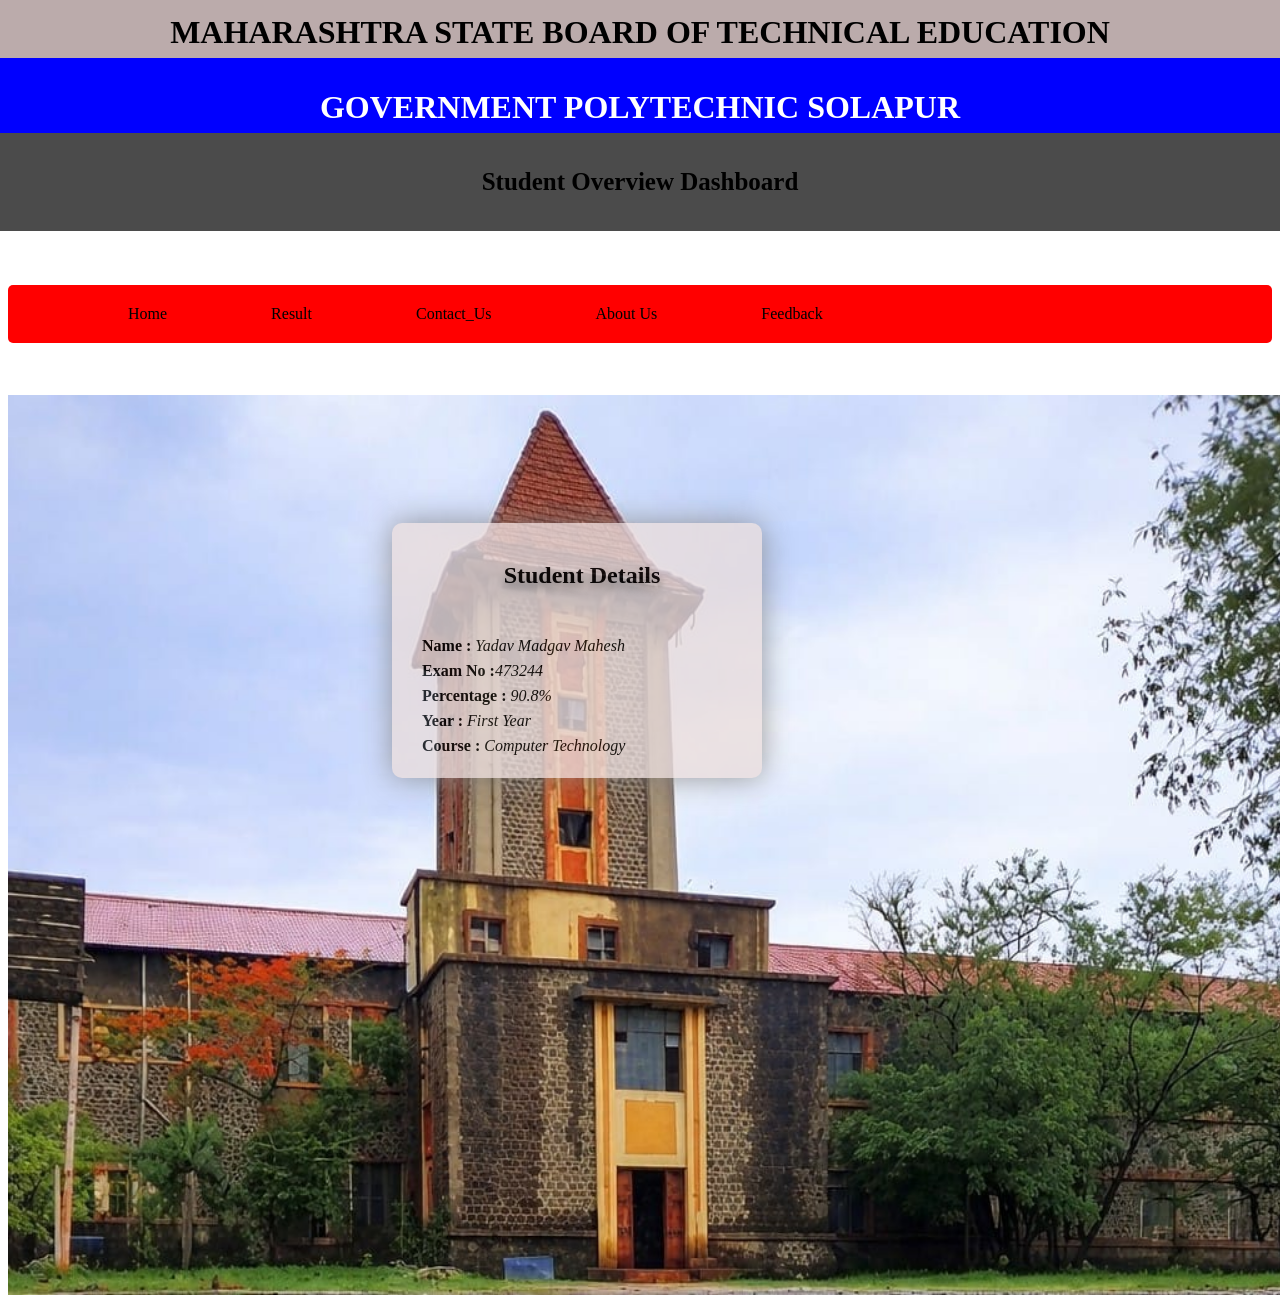
==== index.html @ 22a01325 "Add files via upload" ====
<html>
<head>
  <title>WPD Microproject</title>
  <style>
    .heading1{
      text-align:center;
      background-color:rgb(187, 171, 171);
      font-family:serif;
      margin: -25px;
      padding: 10px;
    }
    .heading2{
      text-align: center;
      background-color: blue;
      color: white;
      margin:-25px;
      padding: 10px;
    }
    p{
      font-family:cursive;
      font-weight:bold;
      font-size:25px;
    }
    .title{
      text-align: center;
      background-color: #4b4b4b;
      margin: -25px;
      padding: 10px;
      margin-bottom: 20px;
    }
    h2{
      text-align:center;
      text-shadow:0px 5px 10px grey;
    }
    nav ol li{
      list-style: none;
      margin: 20px;
      display:inline-flex;
      flex-direction: row;
      word-spacing: 20%;
    }
    nav{
      background-color: red;
      border-radius:5px;
    }
    img{
      position: absolute;
      width: 100%;
      height: 100%;
    }
    li:hover{
      text-decoration:underline white;
    }
    a{
      text-decoration: none;
      color: black;
      padding-left:60px;
    }
    .detail{
      position: absolute;
      background-color:#e9dddd;
      margin-top: 10%;
      margin-left: 30%;
      opacity: 80%;
      line-height: 25px;
      width: 25%;
      padding:20px;
      padding-left:30px;
      border-radius: 10px;
      box-shadow: 0 0 30px grey;
    }
    
    .footer{
      background-color:#595959;
      padding:5px;
      border-radius:10px;
      margin:30px;
      text-align:center;
      font-size:15px;
    }
  @media (max-width: 600px){
    .heading1,.heading2,.title{
      font-size:10px;
      width: 105%;
    }
    img{
      height:50%;
      
    }
    .detail{
      width: 55%;

    }
    h2{
      font-size:20px;
    }
    a{
      text-decoration: none;
      display:grid;
      grid-template-columns: row;
      color: black;
      padding-left:10px;
    }
  }
  

  </style>
</head>
<body>
  <div class="heading1">
    <h1>MAHARASHTRA STATE BOARD OF TECHNICAL EDUCATION</h1>
  </div>
  <div class="heading2">
    <h1>GOVERNMENT POLYTECHNIC SOLAPUR</h1>
  </div>
  <div class="title">
    <p>Student Overview Dashboard</p>
  </div>
  <br>
  <nav>
    <ol>
      <li><a href="#home">Home</a></li>
      <li><a href="Certificate.html">Result</a></li>
      <li><a href="contact.html">Contact_Us</a></li>
      <li><a href="about.html">About Us</a></li>
      <li><a href="Feedback.html">Feedback</a></li>
    </ol>
  </nav>
    <br><br>
    <img src="gp.jpg" alt="GPS IMG">
  <div class="detail" id="home">
   <h2>Student Details</h2> <br>
   <b>Name : </b><i>Yadav Madgav Mahesh</i><br>
   <b>Exam No :</b><i>473244</i><br>
   <b>Percentage : </b><i>90.8%</i><br>
   <b>Year : </b><i>First Year</i><br>
   <b>Course : </b><i>Computer Technology</i><br>
  </div>
  <br><br>
   
  <div class="footer">
    <h4>© 2026 Student's marklist certificate</h4>
  </div>
</body>
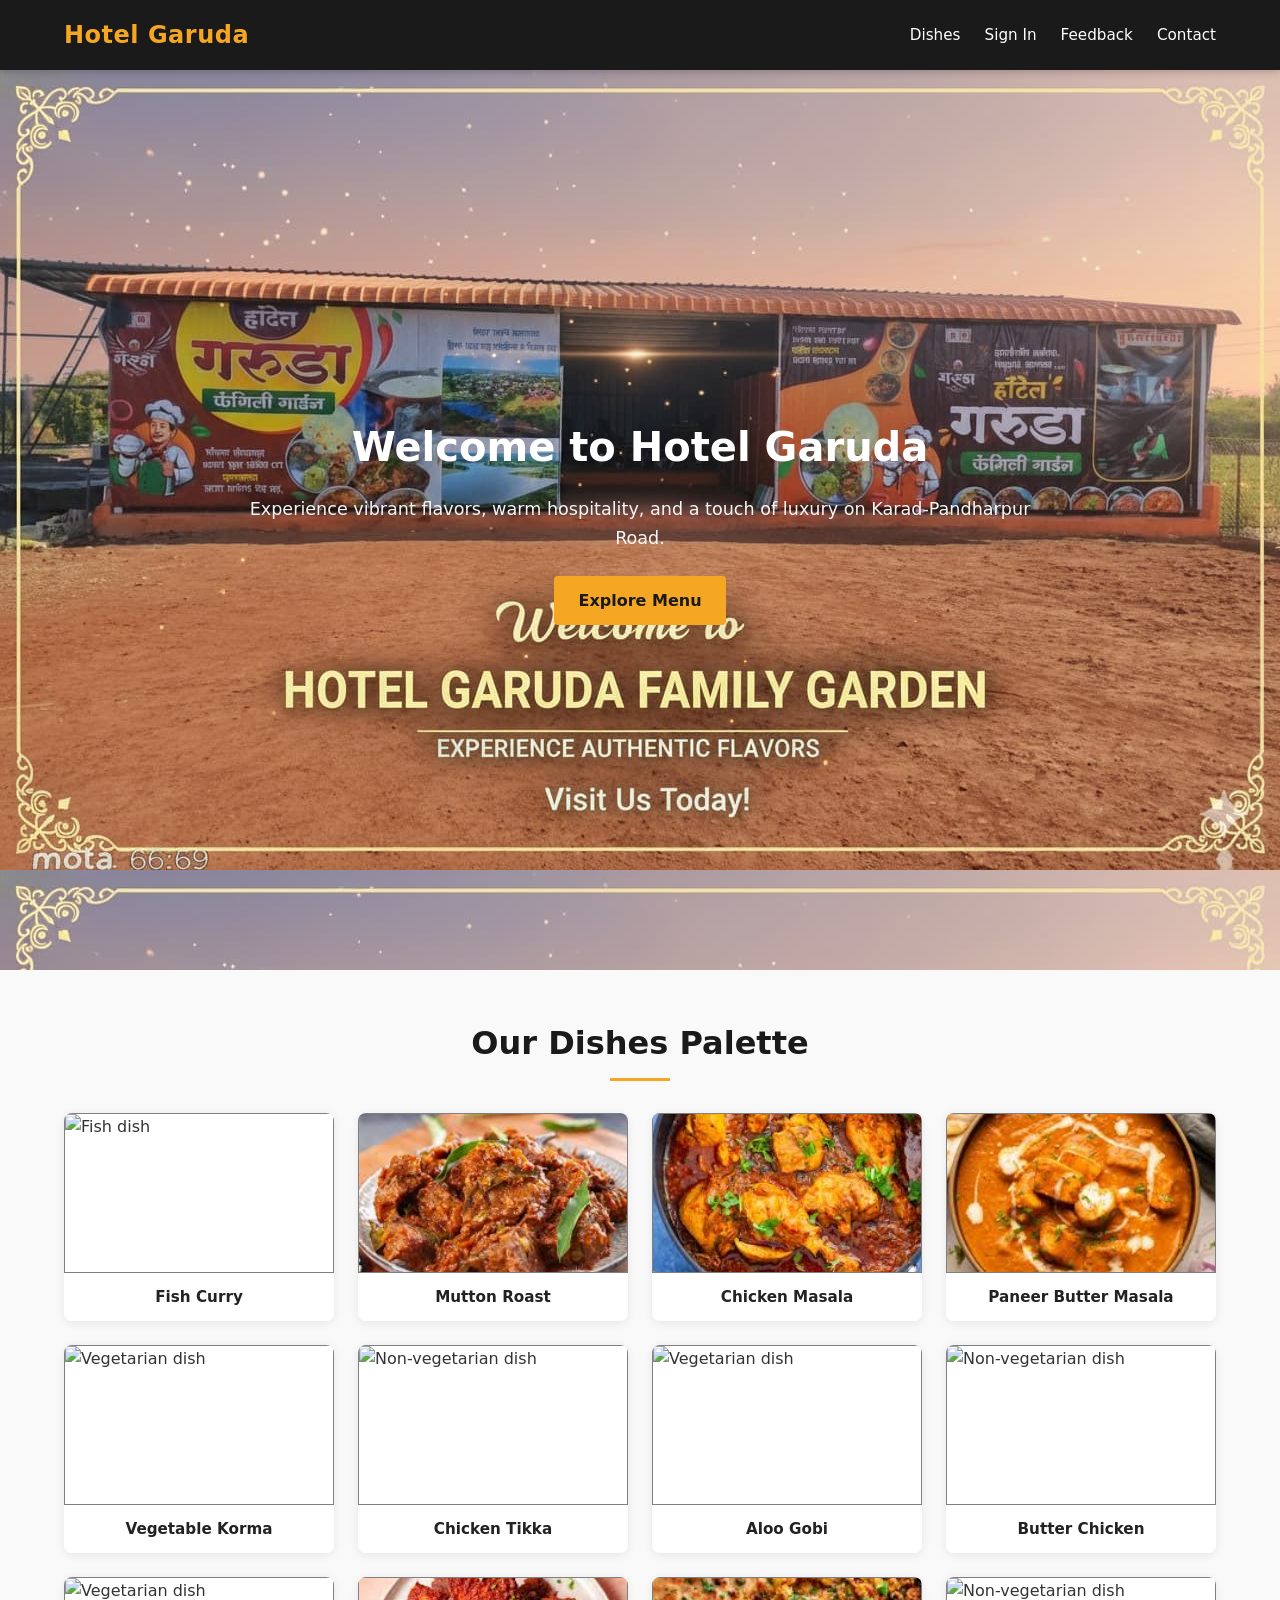
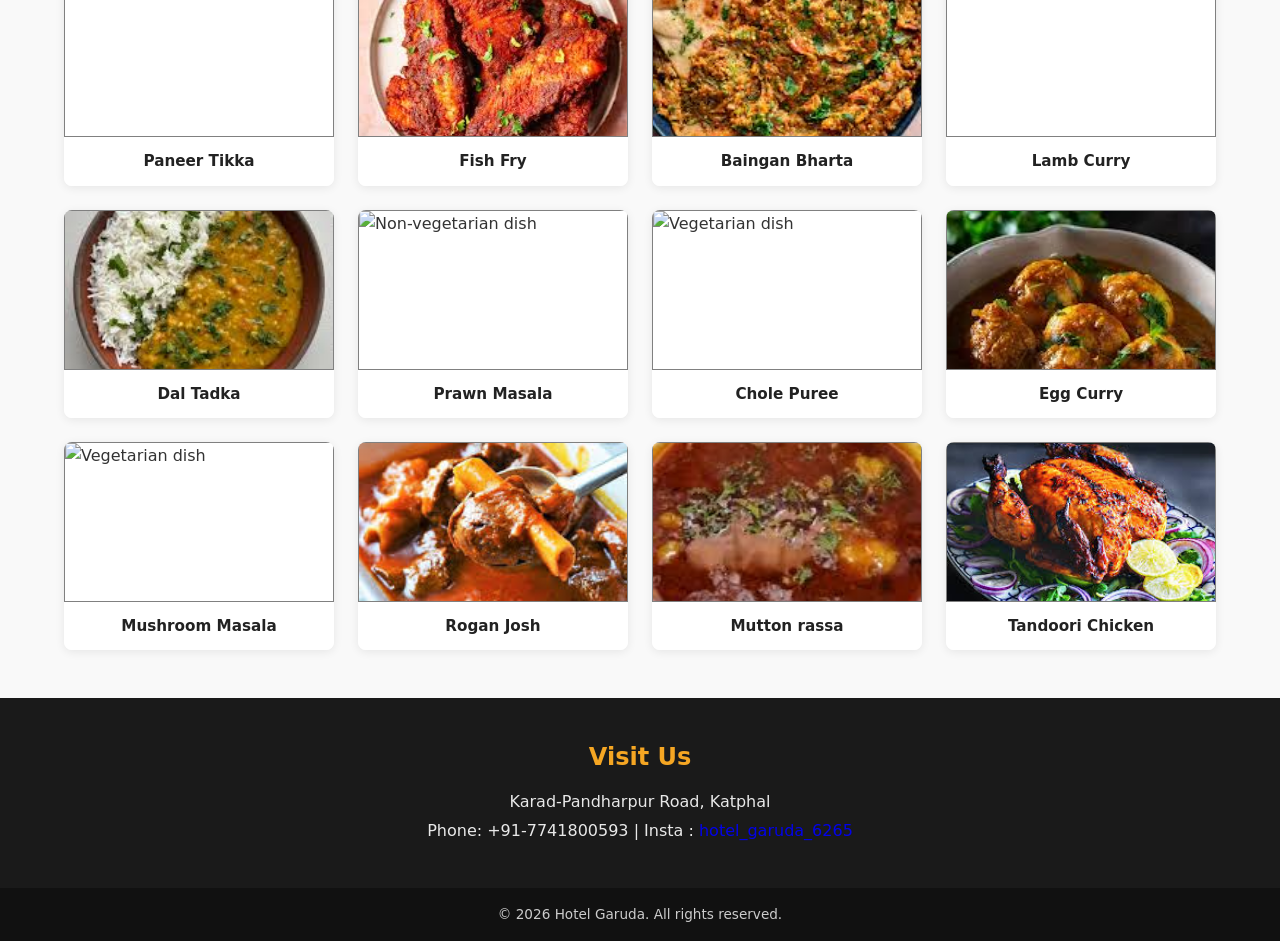
==== commit 2718296d: "Add files via upload" ====
--- a/index.html
+++ b/index.html
@@ -1,144 +1,149 @@
-<html>
-<head>
-  <title>WPD Microproject</title>
-  <style>
-    .heading1{
-      text-align:center;
-      background-color:rgb(187, 171, 171);
-      font-family:serif;
-      margin: -25px;
-      padding: 10px;
-    }
-    .heading2{
-      text-align: center;
-      background-color: blue;
-      color: white;
-      margin:-25px;
-      padding: 10px;
-    }
-    p{
-      font-family:cursive;
-      font-weight:bold;
-      font-size:25px;
-    }
-    .title{
-      text-align: center;
-      background-color: #4b4b4b;
-      margin: -25px;
-      padding: 10px;
-      margin-bottom: 20px;
-    }
-    h2{
-      text-align:center;
-      text-shadow:0px 5px 10px grey;
-    }
-    nav ol li{
-      list-style: none;
-      margin: 20px;
-      display:inline-flex;
-      flex-direction: row;
-      word-spacing: 20%;
-    }
-    nav{
-      background-color: red;
-      border-radius:5px;
-    }
-    img{
-      position: absolute;
-      width: 100%;
-      height: 100%;
-    }
-    li:hover{
-      text-decoration:underline white;
-    }
-    a{
-      text-decoration: none;
-      color: black;
-      padding-left:60px;
-    }
-    .detail{
-      position: absolute;
-      background-color:#e9dddd;
-      margin-top: 10%;
-      margin-left: 30%;
-      opacity: 80%;
-      line-height: 25px;
-      width: 25%;
-      padding:20px;
-      padding-left:30px;
-      border-radius: 10px;
-      box-shadow: 0 0 30px grey;
-    }
-    
-    .footer{
-      background-color:#595959;
-      padding:5px;
-      border-radius:10px;
-      margin:30px;
-      text-align:center;
-      font-size:15px;
-    }
-  @media (max-width: 600px){
-    .heading1,.heading2,.title{
-      font-size:10px;
-      width: 105%;
-    }
-    img{
-      height:50%;
-      
-    }
-    .detail{
-      width: 55%;
-
-    }
-    h2{
-      font-size:20px;
-    }
-    a{
-      text-decoration: none;
-      display:grid;
-      grid-template-columns: row;
-      color: black;
-      padding-left:10px;
-    }
-  }
-  
-
-  </style>
-</head>
-<body>
-  <div class="heading1">
-    <h1>MAHARASHTRA STATE BOARD OF TECHNICAL EDUCATION</h1>
-  </div>
-  <div class="heading2">
-    <h1>GOVERNMENT POLYTECHNIC SOLAPUR</h1>
-  </div>
-  <div class="title">
-    <p>Student Overview Dashboard</p>
-  </div>
-  <br>
-  <nav>
-    <ol>
-      <li><a href="#home">Home</a></li>
-      <li><a href="Certificate.html">Result</a></li>
-      <li><a href="contact.html">Contact_Us</a></li>
-      <li><a href="about.html">About Us</a></li>
-      <li><a href="Feedback.html">Feedback</a></li>
-    </ol>
-  </nav>
-    <br><br>
-    <img src="gp.jpg" alt="GPS IMG">
-  <div class="detail" id="home">
-   <h2>Student Details</h2> <br>
-   <b>Name : </b><i>Yadav Madgav Mahesh</i><br>
-   <b>Exam No :</b><i>473244</i><br>
-   <b>Percentage : </b><i>90.8%</i><br>
-   <b>Year : </b><i>First Year</i><br>
-   <b>Course : </b><i>Computer Technology</i><br>
-  </div>
-  <br><br>
-   
-  <div class="footer">
-    <h4>© 2026 Student's marklist certificate</h4>
-  </div>
-</body>
+<!DOCTYPE html>
+<html lang="en">
+<head>
+<meta charset="utf-8" />
+<meta name="viewport" content="width=device-width, initial-scale=1" />
+<title>Hotel Garuda - Welcome</title>
+<link rel="stylesheet" href="style.css"/>
+</head>
+<body>
+<header class="site-header">
+<nav class="nav">
+<div class="brand">Hotel Garuda</div>
+<ul class="nav-links">
+<li><a href="#dishes">Dishes</a></li>
+<li><a href="signin.html">Sign In</a></li>
+<li><a href="feedback.html">Feedback</a></li>
+<li><a href="#contact">Contact</a></li>
+</ul>
+</nav>
+</header>
+
+<section class="hero">
+<div class="hero-content">
+<h1>Welcome to Hotel Garuda</h1>
+<p>Experience vibrant flavors, warm hospitality, and a touch of luxury on Karad-Pandharpur Road.</p>
+<a class="cta" href="#dishes">Explore Menu</a>
+</div>
+</section>
+
+<section id="dishes" class="dishes-section">
+<h2 class="section-title">Our Dishes Palette</h2>
+<div class="image-grid" aria-label="Dishes grid">
+<!-- 20 dish blocks (4x5) -->
+<!-- Fish Dish -->
+<div class="dish">
+<img src="https://www.licious.in/blog/wp-content/uploads/2020/12/Perfectly-balanced-fish-curry.jpg" alt="Fish dish" />
+<div class="caption">Fish Curry</div>
+</div>
+<!-- Mutton Dish -->
+<div class="dish">
+<img src="[data-uri]" alt="Mutton dish" />
+<div class="caption">Mutton Roast</div>
+</div>
+<!-- Chicken Dish -->
+<div class="dish">
+<img src="[data-uri]" alt="Chicken dish" />
+<div class="caption">Chicken Masala</div>
+</div>
+<!-- Paneer Dish -->
+<div class="dish">
+<img src="[data-uri]" alt="Paneer dish" />
+<div class="caption">Paneer Butter Masala</div>
+</div>
+<!-- Veg Dish 1 -->
+<div class="dish">
+<img src="https://encrypted-tbn0.gstatic.com/images?q=tbn:ANd9GcS2urdXbnL8pIYsx_qNdvzK7BJT7BGexZOrA7jObLTtng&s=10" alt="Vegetarian dish" />
+<div class="caption">Vegetable Korma</div>
+</div>
+<!-- Non-Veg dish 1 -->
+<div class="dish">
+<img src="https://encrypted-tbn0.gstatic.com/images?q=tbn:ANd9GcSka6D1TKv-0HQqdiOcbjPiIp2go4W0TZtFywDA4E6iXw&s=10" alt="Non-vegetarian dish" />
+<div class="caption">Chicken Tikka</div>
+</div>
+<!-- Veg Dish 2 -->
+<div class="dish">
+<img src="https://encrypted-tbn0.gstatic.com/images?q=tbn:ANd9GcR8IgRBR5DolZrpaTV-NoQhRONaA_1M4ySPuviXkrPYDA&s=10" alt="Vegetarian dish" />
+<div class="caption">Aloo Gobi</div>
+</div>
+<!-- Non-Veg dish 2 -->
+<div class="dish">
+<img src="https://encrypted-tbn0.gstatic.com/images?q=tbn:ANd9GcTbt7-uWKkXSwZRGnVDKhJo-oyaY8vckewysp8mO0Gz2g&s=10" alt="Non-vegetarian dish" />
+<div class="caption">Butter Chicken</div>
+</div>
+<!-- Veg Dish 3 -->
+<div class="dish">
+<img src="https://encrypted-tbn0.gstatic.com/images?q=tbn:ANd9GcT7bsAqPjcHBRrD9ZTBG6TvOGxbkjGDBD3yH1bg6S8SYQ&s=10" alt="Vegetarian dish" />
+<div class="caption">Paneer Tikka</div>
+</div>
+<!-- Non-Veg dish 3 -->
+<div class="dish">
+<img src="[data-uri]" alt="Non-vegetarian dish" />
+<div class="caption">Fish Fry</div>
+</div>
+<!-- Veg Dish 4 -->
+<div class="dish">
+<img src="[data-uri]" alt="Vegetarian dish" />
+<div class="caption">Baingan Bharta</div>
+</div>
+<!-- Non-Veg dish 4 -->
+<div class="dish">
+<img src="https://encrypted-tbn0.gstatic.com/images?q=tbn:ANd9GcQjNj8ljS1P6Y462avPuS2aTMEG3oyuMaznA1z8WXQ8rw&s=10" alt="Non-vegetarian dish" />
+<div class="caption">Lamb Curry</div>
+</div>
+<!-- Veg Dish 5 -->
+<div class="dish">
+<img src="[data-uri]" alt="Vegetarian dish" />
+<div class="caption">Dal Tadka</div>
+</div>
+<!-- Non-Veg dish 5 -->
+<div class="dish">
+<img src="https://encrypted-tbn0.gstatic.com/images?q=tbn:ANd9GcR8bWiEc8B5MAjYedaRRjIITuQioDCz6uyyMbOEdHAekg&s=10 " alt="Non-vegetarian dish" />
+<div class="caption">Prawn Masala</div>
+</div>
+<!-- Veg Dish 6 -->
+<div class="dish">
+<img src="https://encrypted-tbn0.gstatic.com/images?q=tbn:ANd9GcRMkOIlObOyQYIiL1I5U6BMNfOrhJU6G80v-RIPC1AmbQ&s=10" alt="Vegetarian dish" />
+<div class="caption">Chole Puree</div>
+</div>
+<!-- Non-Veg dish 6 -->
+<div class="dish">
+<img src="[data-uri]" alt="Non-vegetarian dish" />
+<div class="caption">Egg Curry</div>
+</div>
+<!-- Veg Dish 7 -->
+<div class="dish">
+<img src="https://encrypted-tbn0.gstatic.com/images?q=tbn:ANd9GcQ0z9jnalHP3IbAOEdQnnmgdF49bwGxQNxeFvg6-vaI3w&s=10" alt="Vegetarian dish" />
+<div class="caption">Mushroom Masala</div>
+</div>
+<!-- Non-Veg dish 7 -->
+<div class="dish">
+<img src="[data-uri] " alt="Non-vegetarian dish" />
+<div class="caption">Rogan Josh</div>
+</div>
+<!-- Veg Dish 7 -->
+<div class="dish">
+<img src="[data-uri]" alt="Vegetarian dish" />
+<div class="caption">Mutton rassa</div>
+</div>
+<!-- Non-Veg dish 8 -->
+<div class="dish">
+<img src="[data-uri]" alt="Non-vegetarian dish" />
+<div class="caption">Tandoori Chicken</div>
+</div>
+</div>
+</section>
+
+<section id="contact" class="footer">
+<h3>Visit Us</h3>
+<p>Karad-Pandharpur Road, Katphal</p>
+<p>Phone: +91-7741800593 | Insta : <a href="https://www.instagram.com/hotel_garuda_6265?igsh=MWd1cnNoMjF60GtpZg==">hotel_garuda_6265</a></p>
+</section>
+
+<footer class="footer-note">
+© 2026 Hotel Garuda. All rights reserved.
+</footer>
+
+<script src="scripts.js"></script>
+</body>
+</html>
--- a/style.css
+++ b/style.css
@@ -0,0 +1,268 @@
+/* style.css */
+
+/* Reset and base */
+* {
+  margin: 0;
+  padding: 0;
+  box-sizing: border-box;
+}
+
+html {
+  scroll-behavior: smooth;
+}
+
+body {
+  font-family: system-ui, -apple-system, BlinkMacSystemFont, "Segoe UI", sans-serif;
+  line-height: 1.6;
+  color: #333333;
+  background-color: #f9f9f9;
+}
+
+a {
+  text-decoration: none;
+  color: inherit;
+}
+
+ul {
+  list-style: none;
+}
+
+img {
+  max-width: 100%;
+  display: block;
+}
+
+/* Header and navigation */
+.site-header {
+  background-color: #1a1a1a;
+  color: #ffffff;
+  position: sticky;
+  top: 0;
+  z-index: 1000;
+  box-shadow: 0 2px 8px rgba(0, 0, 0, 0.2);
+}
+
+.nav {
+  display: flex;
+  justify-content: space-between;
+  align-items: center;
+  max-width: 1200px;
+  margin: 0 auto;
+  padding: 1rem 1.5rem;
+}
+
+.brand {
+  font-size: 1.5rem;
+  font-weight: 700;
+  letter-spacing: 0.5px;
+  color: #f5a623;
+}
+
+.nav-links {
+  display: flex;
+  gap: 1.5rem;
+}
+
+.nav-links a {
+  font-size: 0.95rem;
+  font-weight: 500;
+  color: #ffffff;
+  transition: color 0.2s ease;
+}
+
+.nav-links a:hover {
+  color: #f5a623;
+}
+
+/* Hero section */
+.hero {
+  background-image: url('garuda.jpeg');
+  max-width: 100%;
+  max-height: 140%;
+  min-height: 100vh;
+  display: flex;
+  align-items: center;
+  justify-content: center;
+  text-align: center;
+  color: #ffffff;
+  padding: 2rem 1rem;
+}
+
+.hero-content {
+  max-width: 800px;
+}
+
+.hero h1 {
+  font-size: 2.5rem;
+  margin-bottom: 1rem;
+  font-weight: 700;
+}
+
+.hero p {
+  font-size: 1.1rem;
+  margin-bottom: 1.5rem;
+  opacity: 0.95;
+}
+
+.cta {
+  display: inline-block;
+  background-color: #f5a623;
+  color: #1a1a1a;
+  font-weight: 600;
+  padding: 0.75rem 1.5rem;
+  border-radius: 4px;
+  transition: background-color 0.2s ease, transform 0.15s ease;
+}
+
+.cta:hover {
+  background-color: #e09210;
+  transform: translateY(-2px);
+}
+
+/* Dishes section */
+.dishes-section {
+  max-width: 1200px;
+  margin: 3rem auto;
+  padding: 0 1.5rem;
+}
+
+.section-title {
+  text-align: center;
+  font-size: 2rem;
+  margin-bottom: 2rem;
+  color: #1a1a1a;
+  position: relative;
+}
+
+.section-title::after {
+  content: "";
+  display: block;
+  width: 60px;
+  height: 3px;
+  background-color: #f5a623;
+  margin: 0.5rem auto 0;
+}
+
+.image-grid {
+  display: grid;
+  grid-template-columns: repeat(4, 1fr);
+  gap: 1.5rem;
+}
+
+.dish {
+  background-color: #ffffff;
+  border-radius: 8px;
+  overflow: hidden;
+  box-shadow: 0 2px 10px rgba(0, 0, 0, 0.08);
+  transition: transform 0.2s ease, box-shadow 0.2s ease;
+}
+
+.dish:hover {
+  transform: translateY(-7px);
+  transition: 1 s;
+  box-shadow: 30 16px 0px rgba(11, 0, 10, 0.12);
+}
+
+.dish img {
+  width: 100%;
+  height: 160px;
+  border: 1px solid grey;
+  object-fit: cover;
+}
+
+.caption {
+  padding: 0.75rem;
+  text-align: center;
+  font-size: 0.95rem;
+  font-weight: 600;
+  color: #222222;
+  background-color: #ffffff;
+}
+
+/* Footer / Contact section */
+.footer {
+  background-color: #1a1a1a;
+  color: #ffffff;
+  text-align: center;
+  padding: 2.5rem 1rem;
+  margin-top: 3rem;
+}
+
+.footer h3 {
+  font-size: 1.5rem;
+  margin-bottom: 0.75rem;
+  color: #f5a623;
+}
+
+.footer p {
+  margin: 0.25rem 0;
+  opacity: 0.9;
+}
+
+/* Footer note */
+.footer-note {
+  background-color: #111111;
+  color: #cccccc;
+  text-align: center;
+  font-size: 0.85rem;
+  padding: 1rem;
+}
+section p a{
+    text-decoration: non;
+    color: blue;
+}
+
+/* Responsive adjustments */
+@media (max-width: 992px) {
+  .image-grid {
+    grid-template-columns: repeat(3, 1fr);
+  }
+
+  .hero h1 {
+    font-size: 2rem;
+  }
+}
+
+@media (max-width: 768px) {
+  .nav {
+    flex-direction: column;
+    gap: 1rem;
+    text-align: center;
+  }
+
+  .nav-links {
+    flex-wrap: wrap;
+    justify-content: center;
+    gap: 1rem;
+  }
+
+  .image-grid {
+    grid-template-columns: repeat(2, 1fr);
+  }
+
+  .hero h1 {
+    font-size: 1.75rem;
+  }
+
+  .section-title {
+    font-size: 1.6rem;
+  }
+}
+
+@media (max-width: 480px) {
+  .image-grid {
+    grid-template-columns: 1fr;
+  }
+
+  .hero {
+    min-height: 55vh;
+  }
+
+  .hero h1 {
+    font-size: 1.5rem;
+  }
+
+  .hero p {
+    font-size: 1rem;
+  }
+}
